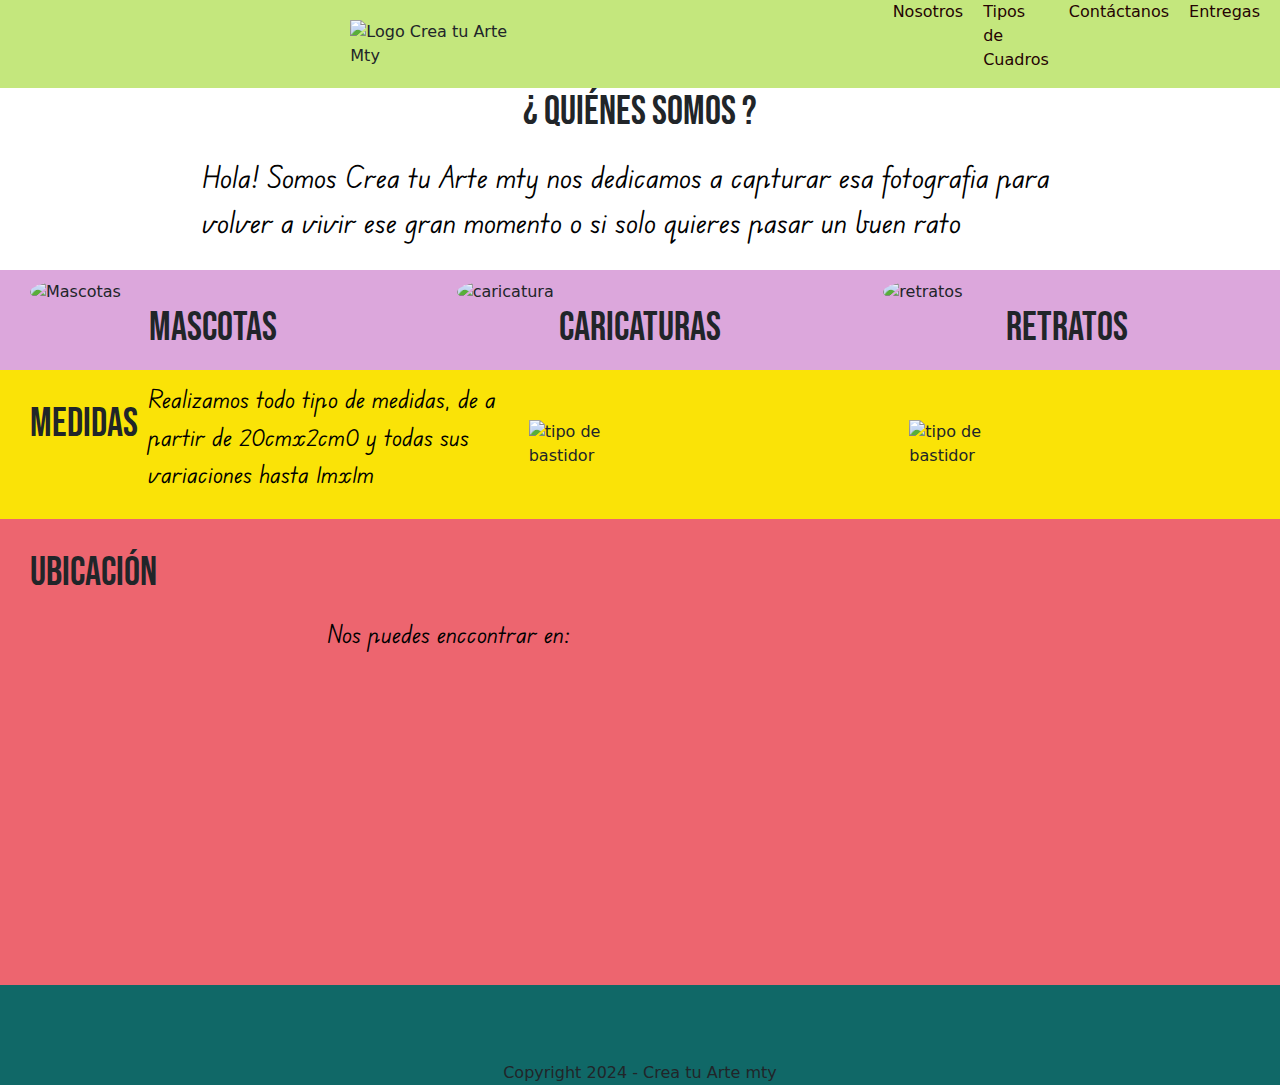
==== index.html @ ee7316f4 "Add files via upload" ====
<!DOCTYPE html>
<html lang="en">

<head>
    <meta charset="UTF-8">
    <meta name="viewport" content="width=device-width, initial-scale=1.0">
    <link href="https://cdn.jsdelivr.net/npm/bootstrap@5.3.0-alpha1/dist/css/bootstrap.min.css" rel="stylesheet"
        integrity="sha384- GLhlTQ8iRABdZLl6O3oVMWSktQOp6b7In1Zl3/Jr59b6EGGoI1aFkw7cmDA6j6gD" crossorigin="anonymous">
    <link rel="stylesheet" href="style.css">
    <script defer src="main.js"></script>
    <title>Crea tu Arte Mty</title>
</head>

<body>

    <header>
        <div class="logo">
            <img src="./imagenes/Crea tu arte.png" alt="Logo Crea tu Arte Mty" class="logotipo">
        </div>

        <nav>
            <ul>
                <li>
                    <a href="nosotros.html">Nosotros</a>
                </li>
                <li>
                    <a href="tiposcuadros.html">Tipos de Cuadros</a>
                </li>
                <li>
                    <a href="redes.html">Contáctanos</a>
                </li>
                <li>
                    <a href="entregas.html">Entregas</a>
                </li>
            </ul>
        </nav>
    </header>

    <div class="presentacion" class="container-fluid">
        <h1>¿ Quiénes Somos ?</h1>
        <p>Hola! Somos Crea tu Arte mty nos dedicamos a capturar esa fotografia para volver a vivir ese gran momento
            o si solo quieres pasar un buen rato </p>
    </div>

    <div class="seccion1">
        <div class="caja" >
            <img src="imagenes/mascota.jfif" alt="Mascotas">
            <h1>Mascotas</h1>
        </div>

        <div class="caja">
            <img src="imagenes/caricatura.jfif" alt="caricatura">
            <h1>Caricaturas</h1>
        </div>

        <div class="caja">
            <img src="imagenes/retratos.jfif" alt="retratos">
            <h1>Retratos</h1>
        </div>

    </div>

    <div class="seccion2" class="container-fluid">
        <h1>Medidas</h1>
        <div class="caja2" class="container-fluid">
            <p>Realizamos todo tipo de medidas, de a partir de 20cmx2cm0
                y todas sus variaciones hasta 1mx1m</p>
        </div>
        <div class="caja2" class="container-fluid">
            <img src="imagenes/bast1.jfif" alt="tipo de bastidor">
        </div>
        <div class="caja2" class="container-fluid">
            <img src="imagenes/bast2.webp" alt="tipo de bastidor">
        </div>
    </div>

    <div class="ubicacion" style="text-align: center;" class="container-fluid">
        <h1>Ubicación</h1>
        <p>Nos puedes enccontrar en:</p>
        <iframe
            src="https://www.google.com/maps/embed?pb=!1m18!1m12!1m3!1d230013.86098258803!2d-100.46232303527275!3d25.738618824544965!2m3!1f0!2f0!3f0!3m2!1i1024!2i768!4f13.1!3m3!1m2!1s0x8662945396e136af%3A0x742b1e8288ee57a8!2sUniversidad%20Aut%C3%B3noma%20de%20Nuevo%20Le%C3%B3n!5e0!3m2!1ses!2smx!4v1723259811743!5m2!1ses!2smx"
            width="600" height="450" style="border:0;" allowfullscreen="" loading="lazy"
            referrerpolicy="no-referrer-when-downgrade"></iframe>
    </div>

    <footer class="container-fluid">
        Copyright 2024 - Crea tu Arte mty
    </footer>
    <script src="https://cdn.jsdelivr.net/npm/bootstrap@5.3.0-alpha1/dist/js/bootstrap.bundle.min.js"
        integrity="sha384- w76AqPfDkMBDXo30jS1Sgez6pr3x5MlQ1ZAGC+nuZB+EYdgRZgiwxhTBTkF7CXvN"
        crossorigin="anonymous"></script>


</body>

</html>
---- style.css ----
@import url('https://fonts.googleapis.com/css2?family=Edu+VIC+WA+NT+Beginner:wght@400..700&display=swap');
@import url('https://fonts.googleapis.com/css2?family=Bebas+Neue&display=swap');
/*
resolucion minima para computdoras
@media(min-witdh:768px){
    body{
        background-color:blue;
    }
    header{
        display flex
        flex-direction:row
    }
    nav{
        background color
    }
    nav ul{
        display flex
        flex direction row
    }
    nav ul li{
        list-stylr-type:none
        margin:20px
    }
}

resolucion maxima para telefonos y tabletas
@media(max-witdh: 767px){
    body{
        background-color:red;
    }
    header{
        display flex
        flex-direction:column
    }
    .logo{
        witfh 100%
        heigth 70px
        display flex
        justify content center
        align items center
        align content center
    }
    nav{
        background color
        justify content center
        align items center
        align content center
    }
    nav ul{
        display flex
        flex direction column
    }
    nav ul li{
        list-stylr-type:none
        margin-top:10px
    }
}
*/

header {
    background-color: rgb(196, 231, 125);
    display: flex;
    flex-direction: row;
    justify-content: space-between;
}

.logotipo {
    width: 160px;

}

.logo {
    width: 100%;
    display: flex;
    justify-content: center;
    align-content: center;
    align-items: center;
}

nav {
    display: flex;
    justify-content: center;
    align-items: center;
    align-content: center;
}

nav ul {
    display: flex;
    flex-direction: row;
}

nav ul li {
    list-style: none;
    margin-right: 20px;
    flex-direction: row;
}

nav ul li a {
    text-decoration: none;
    color: rgb(37, 3, 3);
}


@media (max-width: 767px){
    header {
        background-color: rgb(196, 231, 125);
        display: flex;
        flex-direction: column;
        justify-content: space-between;
    }

    .logotipo {
        width: 160px;
    }

    nav {
        background-color: rgb(196, 231, 125);
        display: flex;
        justify-content: center;
        align-items: center;
        align-content: center;
    }

    nav ul {
        flex-direction: column;
        display: flex;
    }

    nav ul li {
        list-style: none;
        margin-top: 10px;
    }

    nav ul li a {
        text-decoration: none;
        color: black;
        font-size: 16px;
    }
    .seccion1 {
        display: flex;
        flex-direction: column;
        width: 100%;
        background-color: rgb(220, 167, 220);
        border:2px solid red;
    }
    .caja{
        width: 100%;
        display: flex;
        flex-direction: column;
        justify-content: center;
        border: 2px blue solid;       
       }
    
}


h1 {
    font-size: 40px;
    text-align: justify;
    font-family: "Bebas Neue", sans-serif;
}

p {
    font-size: 25px;
    color: black;
    font-family: "Edu VIC WA NT Beginner", cursive;
}

.seccion1 {
    display: flex;
    flex-direction: row;
    width: 100%;
    background-color: rgb(220, 167, 220);
}

.seccion1 img {
    width: 100px;
}

.caja {
    width: 100%;
    display: flex;
    flex-direction: column;
    justify-content: center;
    margin: 10px 30px 10px 30px;

}

.caja h1 {
    text-align: center;
}

.caja img {
    border-radius: 80%;
}

.presentacion {
    width: 100%;
    display: flex;
    flex-direction: column;
    align-items: center;
}

.presentacion h2 {
    font-size: 35px;
    color: black;
}

.presentacion p {
    width: 70%;
    font-size: 30px;
    padding: 10px;
    font-family: "Edu VIC WA NT Beginner", cursive;
}

footer {
    background-color: #106867;
    display: flex;
    justify-content: center;
    align-items: flex-end;
    width: 100%;
    height: 100px;
}

.video p {
    width: 70%;
    font-size: 25px;
    padding: 10px;
    font-family: "Edu VIC WA NT Beginner", cursive;

}

.ubicacion {
    background-color: #ed656f;

}

.ubicacion p {
    width: 70%;
    font-size: 30px;
    padding: 10px;
    font-family: "Edu VIC WA NT Beginner", cursive;

}

.seccion2 {
    display: flex;
    flex-direction: row;
    width: 100%;
    background-color: #FAE307;

}

.seccion2 img {
    width: 100px;
}

.seccion2 h1 {
    padding-left: 30px;
    padding-top: 30px;
}

.ubicacion iframe {
    padding-bottom: 20px;
    width: 300px;
    height: 300px;
}

.ubicacion h1 {
    padding-left: 30px;
    padding-top: 30px;
}

.ubicacion p {
    font-size: 25px;
    color: black;
    font-family: "Edu VIC WA NT Beginner", cursive;

}

.caja2 {
    width: 100%;
    display: flex;
    flex-direction: column;
    justify-content: center;
    margin: 10px 10px;
}

.caja2 p {
    font-size: 25px;
    color: black;
    font-family: "Edu VIC WA NT Beginner", cursive;

}

.caja3 {
    width: 100%;
    display: flex;
    flex-direction: column;
    justify-content: center;
    margin: 10px 10px;
}

.acerca {
    background-color: #FAE307;
}

.contenedor {
    display: flex;
    flex-direction: row;
    width: 100%;
    background-color: rgb(196, 231, 125);
}

.nos1 {
    width: 100%;
    margin: 15px 0;
    padding: 15px;
    background-color: rgb(220, 167, 220);
}

.nos1 h1 {
    font-size: 21px;
    color: rgb(16, 92, 16);
    text-align: justify;
}

.nos1 p {
    font-size: 18px;
    text-align: justify;
}

.btn-primary {
    border: solid 1px hsl(136, 97%, 20%);
    background-color: hsl(136, 97%, 30%);
}

.btn-primary:focus,
.btn-primary:hover {
    box-shadow: none;
    border: solid 1px hsl(136, 97%, 30%);
    background-color: hsl(136, 97%, 20%);
}

.redes i {
    color: black;
    border-radius: 10%;
    border: 2px solid;
    padding: 10px;
}

.redes-img {
    max-width: 100%;
    justify-content: center;
    align-items: center;
    align-content: center;
    display: flex;
    flex-direction: column;
}

.otros img {
    padding-left: 30px;
}

.otros {
    margin-left: 5px;
    margin-right: 5px;
}

.img-carrousel {

    width: 500px;
    height: 500px;

}

.carruselImg {
    border: 2px solid green;
    display: flex;
    align-content: center;
    justify-content: center;
    align-items: center;
}
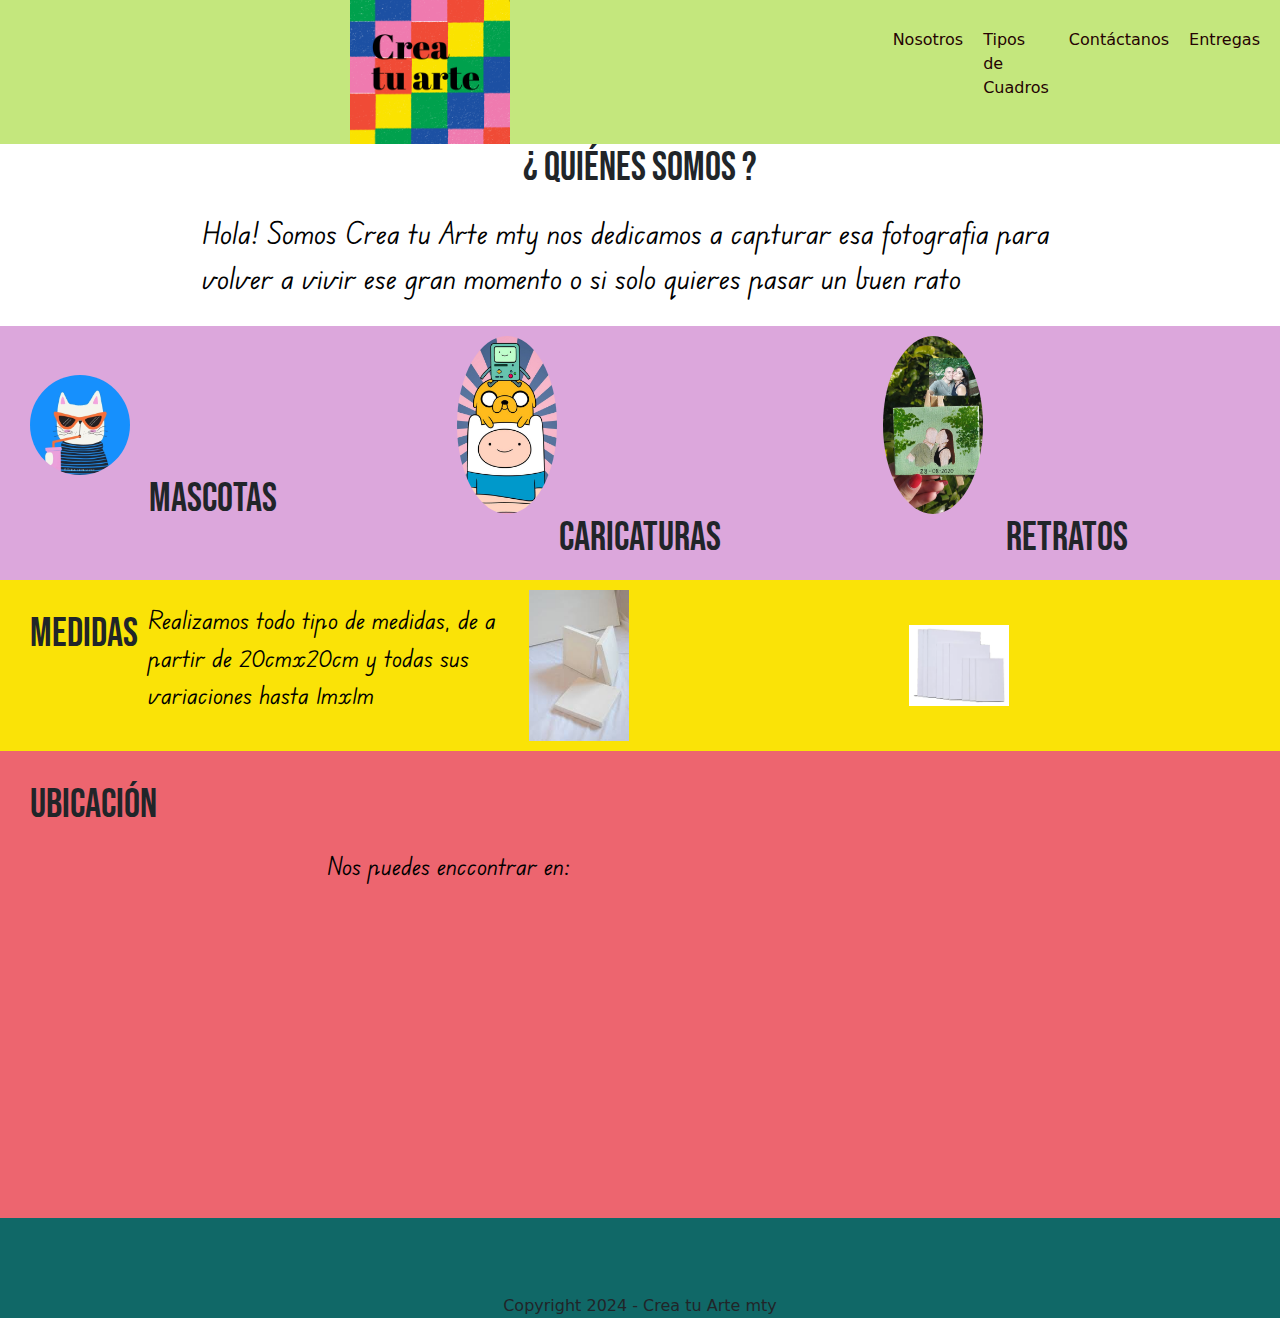
==== commit 79561cac: "Add files via upload" ====
--- a/index.html
+++ b/index.html
@@ -42,28 +42,25 @@
             o si solo quieres pasar un buen rato </p>
     </div>
 
-    <div class="seccion1">
-        <div class="caja" >
+    <div class="seccion1 ">
+        <div class="caja">
             <img src="imagenes/mascota.jfif" alt="Mascotas">
             <h1>Mascotas</h1>
         </div>
-
         <div class="caja">
             <img src="imagenes/caricatura.jfif" alt="caricatura">
             <h1>Caricaturas</h1>
         </div>
-
         <div class="caja">
             <img src="imagenes/retratos.jfif" alt="retratos">
             <h1>Retratos</h1>
         </div>
-
     </div>
 
     <div class="seccion2" class="container-fluid">
         <h1>Medidas</h1>
         <div class="caja2" class="container-fluid">
-            <p>Realizamos todo tipo de medidas, de a partir de 20cmx2cm0
+            <p>Realizamos todo tipo de medidas, de a partir de 20cmx20cm
                 y todas sus variaciones hasta 1mx1m</p>
         </div>
         <div class="caja2" class="container-fluid">
--- a/style.css
+++ b/style.css
@@ -98,6 +98,7 @@
 nav ul li a {
     text-decoration: none;
     color: rgb(37, 3, 3);
+    font-size: 16px;
 }
 
 
@@ -138,21 +139,21 @@
     }
     .seccion1 {
         display: flex;
+        flex-direction: column; /* Cambia la disposición a columna */
+        width: 100%; 
+        border:2px solid red;
+    }
+    .seccion1 img{
+        width: 50px;
+    }
+    .caja {
+        width: 100%;
+        display: flex;
         flex-direction: column;
-        width: 100%;
-        background-color: rgb(220, 167, 220);
-        border:2px solid red;
-    }
-    .caja{
-        width: 100%;
-        display: flex;
-        flex-direction: column;
-        justify-content: center;
-        border: 2px blue solid;       
-       }
+        justify-content: center;    
+    }
     
 }
-
 
 h1 {
     font-size: 40px;
@@ -368,14 +369,11 @@
 }
 
 .img-carrousel {
-
     width: 500px;
     height: 500px;
-
 }
 
 .carruselImg {
-    border: 2px solid green;
     display: flex;
     align-content: center;
     justify-content: center;
